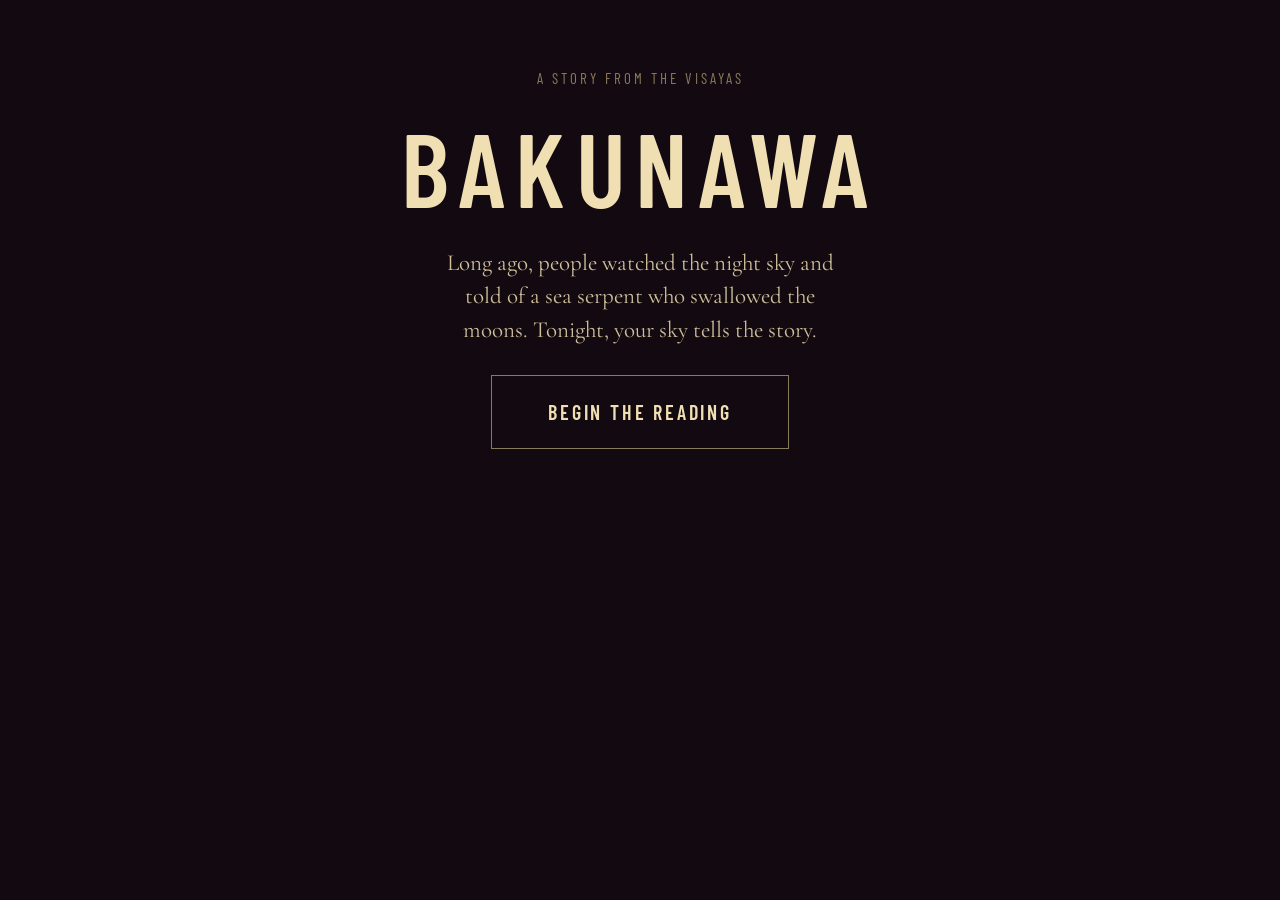
==== questions.html @ f709a923 "Initial files" ====
<!doctype html>
<html lang="en">
<head>
  <meta charset="utf-8">
  <meta name="viewport" content="width=device-width, initial-scale=1">
  <title>Bakunawa · Question screen</title>
  <link rel="preconnect" href="https://fonts.googleapis.com">
  <link rel="preconnect" href="https://fonts.gstatic.com" crossorigin>
  <link href="https://fonts.googleapis.com/css2?family=Barlow+Condensed:wght@500;600&family=Cormorant+Garamond:ital,wght@0,500;1,500&display=swap" rel="stylesheet">
  <link rel="stylesheet" href="styles.css">
</head>
<body>

  <!-- five little diamonds at the top, one per scene -->
  <div class="progress" id="progress" aria-hidden="true">
    <span></span><span></span><span></span><span></span><span></span>
  </div>

  <main>

    <!-- ============ INTRO ============ -->
    <section class="screen active" id="intro">
      <p class="eyebrow">A story from the Visayas</p>
      <h1 class="title">Bakunawa</h1>
      <p class="lede">Long ago, people watched the night sky and told of a sea serpent who swallowed the moons. Tonight, your sky tells the story.</p>
      <button class="btn btn-reading" id="begin">Begin the reading</button>
    </section>

    <!-- ============ SCENE 1: SEVEN MOONS ============ -->
    <section class="screen" id="scene1">
      <p class="eyebrow">Scene one · Seven moons</p>
      <h2 class="question">Look at the moon tonight. What shape is it?</h2>

      <div class="cards" data-key="moon">
        <button class="card" data-answer="full">
          <span class="gem"></span><span class="icon moon-full"></span><span class="label">Full &amp; bright</span>
        </button>
        <button class="card" data-answer="half">
          <span class="gem"></span><span class="icon moon-half"></span><span class="label">Half lit</span>
        </button>
        <button class="card" data-answer="crescent">
          <span class="gem"></span><span class="icon moon-crescent"></span><span class="label">A thin sliver</span>
        </button>
        <button class="card" data-answer="none">
          <span class="gem"></span><span class="icon moon-none"></span><span class="label">Can't see it</span>
        </button>
      </div>

      <div class="actions">
        <button class="btn btn-story continue" disabled>
          <i class="c tl"></i><i class="c tr"></i><i class="c bl"></i><i class="c br"></i>
          Continue your story
        </button>
      </div>
    </section>

    <!-- ============ SCENE 2: THE SERPENT RISES ============ -->
    <section class="screen" id="scene2">
      <p class="eyebrow">Scene two · The serpent rises</p>
      <h2 class="question">How bright is it outside right now?</h2>

      <div class="slider-box">
        <div class="sky-preview" id="skyPreview"></div>
        <p class="readout" id="brightWord">Drag to match</p>
        <input type="range" id="brightness" min="0" max="100" value="50" aria-label="How bright it is outside">
        <div class="ends"><span>Pitch dark</span><span>Bright as day</span></div>
      </div>

      <div class="actions">
        <button class="diamond back" aria-label="Back"><span>&larr;</span></button>
        <button class="btn btn-story continue" disabled>
          <i class="c tl"></i><i class="c tr"></i><i class="c bl"></i><i class="c br"></i>
          Continue your story
        </button>
      </div>
    </section>

    <!-- ============ SCENE 3: THE DARK COMES ============ -->
    <section class="screen" id="scene3">
      <p class="eyebrow">Scene three · The dark comes</p>
      <h2 class="question">Look around the moon. How many stars can you see?</h2>

      <div class="counter">
        <button class="diamond" id="minus" aria-label="One less star"><span>&minus;</span></button>
        <p class="count" id="count" aria-live="polite">0</p>
        <button class="diamond" id="plus" aria-label="One more star"><span>+</span></button>
      </div>
      <p class="star-row" id="starRow" aria-hidden="true"></p>
      <button class="text-link" id="noStars">I can't see any</button>

      <div class="actions">
        <button class="diamond back" aria-label="Back"><span>&larr;</span></button>
        <button class="btn btn-story continue" disabled>
          <i class="c tl"></i><i class="c tr"></i><i class="c bl"></i><i class="c br"></i>
          Continue your story
        </button>
      </div>
    </section>

    <!-- ============ SCENE 4: THE LAST MOON ============ -->
    <section class="screen" id="scene4">
      <p class="eyebrow">Scene four · The last moon</p>
      <h2 class="question">Make noise to scare him off!</h2>
      <p class="hint">Tap the pot, or clap and shout near the microphone.</p>

      <button class="btn btn-reading pot" id="pot">Bang the pot</button>

      <!-- these light up one by one as the village gets louder -->
      <div class="meter" id="meter" aria-hidden="true"></div>
      <p class="hint" id="noiseMsg">Keep going. The louder the village, the sooner he lets go.</p>

      <button class="text-link" id="micBtn">Use the microphone</button>

      <div class="actions">
        <button class="btn btn-story continue" disabled>
          <i class="c tl"></i><i class="c tr"></i><i class="c bl"></i><i class="c br"></i>
          Continue your story
        </button>
      </div>
    </section>

    <!-- ============ SCENE 5: THE BAMBOO ============ -->
    <section class="screen" id="scene5">
      <p class="eyebrow">Scene five · The bamboo</p>
      <h2 class="question">Look at the moon again. Can you see darker patches?</h2>

      <div class="cards" data-key="patches">
        <button class="card" data-answer="yes">
          <span class="gem"></span><span class="icon moon-patches"></span><span class="label">Yes, I can</span>
        </button>
        <button class="card" data-answer="unsure">
          <span class="gem"></span><span class="icon moon-unsure">?</span><span class="label">Not sure</span>
        </button>
        <button class="card" data-answer="cant">
          <span class="gem"></span><span class="icon moon-none"></span><span class="label">Can't see</span>
        </button>
      </div>

      <div class="actions">
        <button class="btn btn-story continue" disabled>
          <i class="c tl"></i><i class="c tr"></i><i class="c bl"></i><i class="c br"></i>
          Continue your story
        </button>
      </div>
    </section>

    <!-- ============ WATCH (between scenes) ============ -->
    <section class="screen" id="watch">
      <span class="pulse" aria-hidden="true"></span>
      <p class="eyebrow" id="watchEyebrow">Look up</p>
      <h2 class="question" id="watchTitle">Look up at the big screen.</h2>
      <p class="lede" id="watchText"></p>
      <button class="text-link next-link" id="watchNext">Continue <span>&rarr;</span></button>
    </section>

    <!-- ============ END ============ -->
    <section class="screen" id="end">
      <p class="eyebrow">The moon is home</p>
      <h2 class="title small">He's still out there, circling.</h2>
      <p class="lede">Look up tonight. The dark patches are Bathala's bamboo, keeping the last moon safe.</p>
      <button class="btn btn-reading" id="again">Begin again</button>
    </section>

  </main>

  <script src="script.js"></script>
</body>
</html>
---- styles.css ----
/* ============ COLOURS + FONTS ============ */
:root {
    --bg: #120a10;
    --line: #8a7a5c;
    --line-strong: #e8d3a2;
    --text: #f1dfb4;
    --display: "Barlow Condensed", "Arial Narrow", sans-serif;
    --serif: "Cormorant Garamond", Georgia, serif;
  }
  
  * { box-sizing: border-box; }
  
  body {
    margin: 0;
    min-height: 100vh;
    background: var(--bg);
    color: var(--text);
    font-family: var(--serif);
  }
  
  main {
    max-width: 760px;
    margin: 0 auto;
    padding: 40px 20px 60px;
  }
  
  button { font: inherit; color: inherit; }
  button:focus-visible { outline: 1px solid var(--line-strong); outline-offset: 4px; }
  
  /* ============ SCREENS ============ */
  .screen {
    display: none;
    flex-direction: column;
    align-items: center;
    text-align: center;
    gap: 28px;
  }
  .screen.active { display: flex; }
  
  /* ============ TEXT ============ */
  .eyebrow {
    margin: 0;
    font-family: var(--display);
    font-size: 15px;
    letter-spacing: 0.2em;
    text-transform: uppercase;
    color: var(--line);
  }
  .title {
    margin: 0;
    font-family: var(--display);
    font-weight: 600;
    font-size: clamp(56px, 12vw, 104px);
    letter-spacing: 0.1em;
    text-transform: uppercase;
    line-height: 1;
  }
  .title.small { font-size: clamp(34px, 6vw, 52px); letter-spacing: 0.06em; }
  .question {
    margin: 0;
    max-width: 22ch;
    text-wrap: balance;
    font-style: italic;
    font-size: clamp(32px, 5.5vw, 48px);
    line-height: 1.15;
  }
  .lede, .hint {
    margin: 0;
    max-width: 36ch;
    font-size: clamp(19px, 2.6vw, 23px);
    line-height: 1.45;
    opacity: 0.85;
  }
  .hint { font-size: 18px; opacity: 0.7; }
  
  /* ============ PROGRESS ============ */
  .progress {
    display: flex;
    justify-content: center;
    gap: 8px;
    padding-top: 28px;
    visibility: hidden;             /* hidden on the intro screen */
  }
  .progress.show { visibility: visible; }
  .progress span { width: 24px; height: 1px; background: var(--line); opacity: 0.5; }
  .progress span.done { opacity: 1; }
  .progress span.now  { height: 2px; background: var(--line-strong); opacity: 1; }
  
  /* ============ BUTTONS ============ */
  .btn {
    background: none;
    border: 1px solid var(--line);
    padding: 18px 44px;
    font-family: var(--display);
    font-weight: 600;
    font-size: 20px;
    letter-spacing: 0.14em;
    text-transform: uppercase;
    white-space: nowrap;
    cursor: pointer;
    transition: border-color 0.2s, opacity 0.2s;
  }
  .btn:hover:not(:disabled) { border-color: var(--line-strong); }
  .btn:disabled { opacity: 0.3; cursor: default; }
  
  .btn-story .c { display: none; }   /* old corner gems */
  .btn-reading { padding: 24px 56px; }
  
  /* arrow / plus / minus buttons */
  .diamond {
    width: 48px;
    height: 48px;
    flex: none;
    background: none;
    border: 1px solid var(--line);
    cursor: pointer;
    transition: border-color 0.2s;
  }
  .diamond span { display: block; font-family: var(--display); font-size: 22px; }
  .diamond:hover { border-color: var(--line-strong); }
  
  /* plain text link, e.g. "Continue →" */
  .text-link {
    background: none;
    border: none;
    padding: 8px 0;
    font-family: var(--display);
    font-weight: 600;
    font-size: 18px;
    letter-spacing: 0.16em;
    text-transform: uppercase;
    cursor: pointer;
  }
  .text-link span { margin-left: 8px; }
  .text-link:hover { text-decoration: underline; text-underline-offset: 6px; }
  
  .actions {
    display: flex;
    align-items: center;
    justify-content: center;
    gap: 40px;
    margin-top: 16px;
  }
  
  /* ============ PICK CARDS ============ */
  .cards {
    display: flex;
    flex-wrap: wrap;
    justify-content: center;
    gap: 16px;
  }
  .card {
    width: 150px;
    height: 168px;
    display: flex;
    flex-direction: column;
    align-items: center;
    justify-content: center;
    padding: 24px 10px 0;
    background: none;
    border: 1px solid var(--line);
    cursor: pointer;
    transition: border-color 0.2s, opacity 0.2s;
  }
  .card:hover { border-color: var(--line-strong); }
  .card .label {
    font-family: var(--display);
    font-weight: 600;
    font-size: 17px;
    letter-spacing: 0.1em;
    text-transform: uppercase;
    line-height: 1.2;
    min-height: 2.4em;          /* same height whether the label is 1 or 2 lines */
  }
  .card .gem { display: none; }
  
  .card.picked { border-color: var(--line-strong); outline: 1px solid var(--line-strong); outline-offset: 3px; }
  .cards.has-pick .card:not(.picked) { opacity: 0.5; }
  
  /* moon icons, drawn as simple outlines */
  .icon {
    width: 38px;
    height: 38px;
    margin-bottom: 22px;
    border: 1px solid var(--text);
    border-radius: 50%;
  }
  .moon-full     { background: var(--text); }
  .moon-half     { background: linear-gradient(90deg, transparent 50%, var(--text) 50%); }
  .moon-crescent { box-shadow: inset -8px 0 0 0 var(--text); }
  .moon-none     { border-style: dashed; border-color: var(--line); }
  .moon-patches  {
    background:
      radial-gradient(circle at 35% 40%, var(--text) 0 3px, transparent 4px),
      radial-gradient(circle at 62% 62%, var(--text) 0 4px, transparent 5px);
  }
  .moon-unsure {
    display: flex;
    align-items: center;
    justify-content: center;
    font-family: var(--display);
    font-size: 20px;
  }
  
  /* ============ BRIGHTNESS SLIDER ============ */
  .slider-box { width: 100%; max-width: 520px; }
  .sky-preview {
    --b: 0.5;                         /* set from script.js */
    height: 120px;
    margin-bottom: 18px;
    border: 1px solid var(--line);
    background: rgba(241, 223, 180, calc(var(--b) * 0.6));
  }
  .readout {
    margin: 0 0 10px;
    font-family: var(--display);
    font-weight: 600;
    font-size: 22px;
    letter-spacing: 0.14em;
    text-transform: uppercase;
  }
  .ends {
    display: flex;
    justify-content: space-between;
    font-family: var(--display);
    letter-spacing: 0.12em;
    text-transform: uppercase;
    font-size: 14px;
    color: var(--line);
  }
  input[type="range"] {
    -webkit-appearance: none;
    appearance: none;
    width: 100%;
    height: 40px;
    background: transparent;
    cursor: pointer;
  }
  input[type="range"]::-webkit-slider-runnable-track { height: 1px; background: var(--line); }
  input[type="range"]::-moz-range-track             { height: 1px; background: var(--line); }
  /* the handle is a short vertical line */
  input[type="range"]::-webkit-slider-thumb {
    -webkit-appearance: none;
    width: 2px;
    height: 24px;
    margin-top: -12px;
    border: none;
    background: var(--line-strong);
  }
  input[type="range"]::-moz-range-thumb {
    width: 2px;
    height: 24px;
    border: none;
    border-radius: 0;
    background: var(--line-strong);
  }
  input[type="range"]:focus-visible { outline: 1px solid var(--line-strong); outline-offset: 6px; }
  
  /* ============ STAR COUNTER ============ */
  .counter {
    display: flex;
    align-items: center;
    gap: 48px;
  }
  .count {
    margin: 0;
    min-width: 2.2ch;
    font-size: 110px;
    line-height: 1;
  }
  .star-row {
    margin: -10px 0 0;
    min-height: 28px;
    max-width: 420px;
    font-size: 20px;
    letter-spacing: 0.3em;
  }
  
  /* ============ NOISE ============ */
  .pot { padding: 36px 72px; font-size: 26px; }
  .pot.hit { border-color: var(--line-strong); }
  .meter {
    display: flex;
    align-items: flex-end;
    gap: 6px;
    height: 20px;
  }
  .meter span { width: 2px; height: 20px; background: var(--line); opacity: 0.4; }
  .meter span.lit { background: var(--line-strong); opacity: 1; }
  .text-link.listening { text-decoration: underline; text-underline-offset: 6px; }
  
  /* ============ WATCH SCREEN ============ */
  .pulse {
    width: 32px;
    height: 1px;
    margin-top: 40px;
    background: var(--line-strong);
    animation: breathe 3s ease-in-out infinite;
  }
  @keyframes breathe {
    50% { opacity: 0.2; }
  }
  .next-link { opacity: 0; pointer-events: none; transition: opacity 0.6s; }
  .next-link.show { opacity: 1; pointer-events: auto; }
  
  /* ============ SMALL SCREENS ============ */
  @media (max-width: 560px) {
    .card { width: 140px; height: 156px; }
    .btn { padding: 16px 26px; font-size: 18px; letter-spacing: 0.1em; }
    .pot { padding: 30px 48px; }
    .actions { gap: 28px; }
    .counter { gap: 28px; }
    .count { font-size: 84px; }
  }
  
  @media (prefers-reduced-motion: reduce) {
    .pulse { animation: none; }
  }
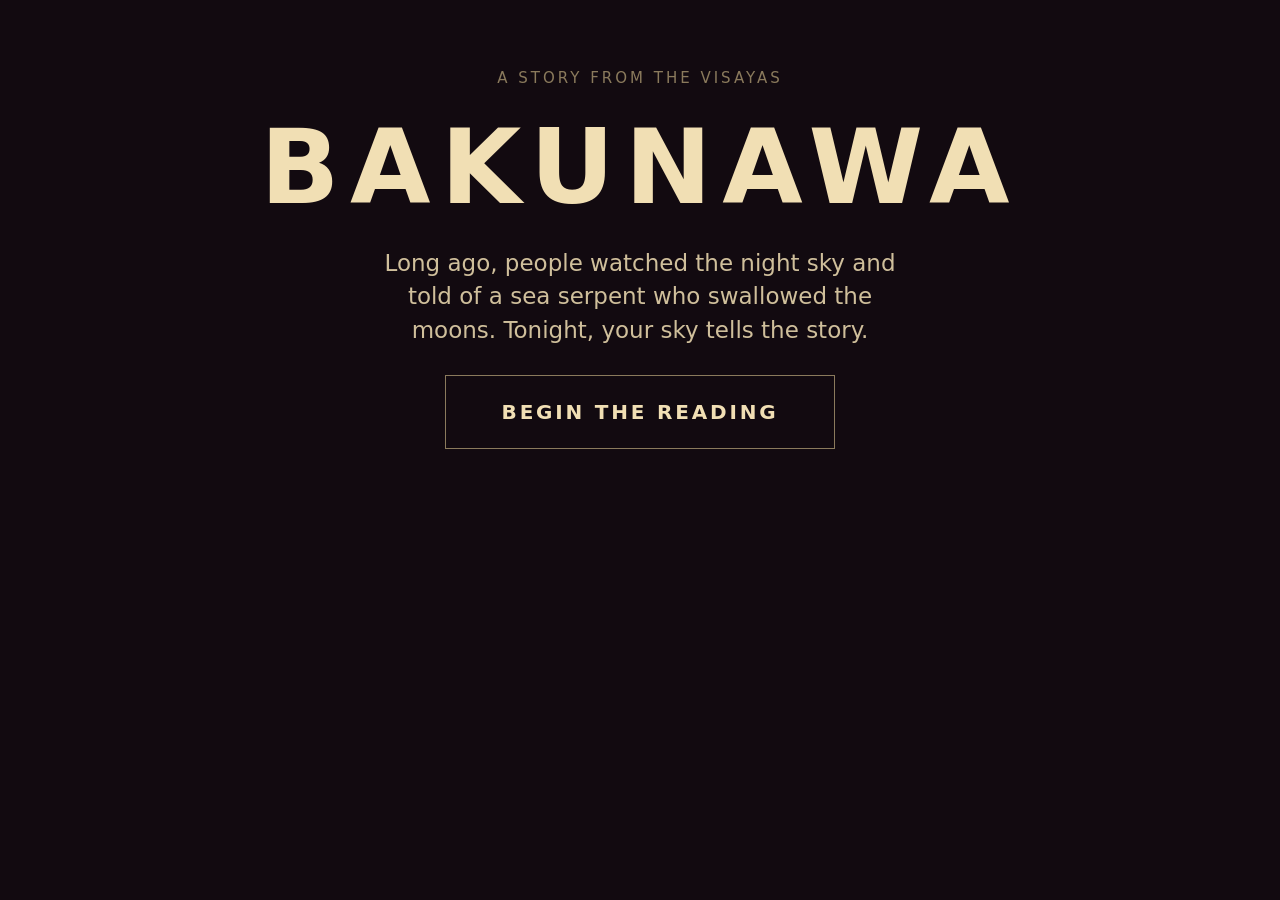
==== commit e288fba0: "update fonts" ====
--- a/questions.html
+++ b/questions.html
@@ -4,12 +4,12 @@
   <meta charset="utf-8">
   <meta name="viewport" content="width=device-width, initial-scale=1">
   <title>Bakunawa · Question screen</title>
-  <link rel="preconnect" href="https://fonts.googleapis.com">
-  <link rel="preconnect" href="https://fonts.gstatic.com" crossorigin>
-  <link href="https://fonts.googleapis.com/css2?family=Barlow+Condensed:wght@500;600&family=Cormorant+Garamond:ital,wght@0,500;1,500&display=swap" rel="stylesheet">
   <link rel="stylesheet" href="styles.css">
 </head>
 <body>
+
+  <!-- the whole screen: this is what flies up when you answer -->
+  <div class="app" id="app">
 
   <!-- five little diamonds at the top, one per scene -->
   <div class="progress" id="progress" aria-hidden="true">
@@ -163,6 +163,8 @@
 
   </main>
 
+  </div>
+
   <script src="script.js"></script>
 </body>
-</html>+</html>
--- a/styles.css
+++ b/styles.css
@@ -1,32 +1,50 @@
+/* ===================================================
+   Bakunawa: all the styles for both screens.
+     1. the question screen (index.html)
+     2. the story screen    (story.html, <body class="story">)
+     3. the glow            (shared by both)
+   =================================================== */
+
+
+/* ===================================================
+   1. QUESTION SCREEN
+   =================================================== */
+
 /* ============ COLOURS + FONTS ============ */
 :root {
     --bg: #120a10;
     --line: #8a7a5c;
     --line-strong: #e8d3a2;
     --text: #f1dfb4;
-    --display: "Barlow Condensed", "Arial Narrow", sans-serif;
-    --serif: "Cormorant Garamond", Georgia, serif;
-  }
-  
+    --display: system-ui, -apple-system, "Segoe UI", Roboto, Arial, sans-serif;
+    --serif: system-ui, -apple-system, "Segoe UI", Roboto, Arial, sans-serif;
+  }
+
   * { box-sizing: border-box; }
-  
+
   body {
     margin: 0;
     min-height: 100vh;
-    background: var(--bg);
+    background: #000;               /* only seen behind the page while it flies */
     color: var(--text);
     font-family: var(--serif);
   }
-  
+
+  /* the whole screen, so it can shrink into a card and fly away */
+  .app {
+    min-height: 100vh;
+    background: var(--bg);
+  }
+
   main {
     max-width: 760px;
     margin: 0 auto;
     padding: 40px 20px 60px;
   }
-  
+
   button { font: inherit; color: inherit; }
   button:focus-visible { outline: 1px solid var(--line-strong); outline-offset: 4px; }
-  
+
   /* ============ SCREENS ============ */
   .screen {
     display: none;
@@ -36,7 +54,7 @@
     gap: 28px;
   }
   .screen.active { display: flex; }
-  
+
   /* ============ TEXT ============ */
   .eyebrow {
     margin: 0;
@@ -72,7 +90,7 @@
     opacity: 0.85;
   }
   .hint { font-size: 18px; opacity: 0.7; }
-  
+
   /* ============ PROGRESS ============ */
   .progress {
     display: flex;
@@ -85,7 +103,7 @@
   .progress span { width: 24px; height: 1px; background: var(--line); opacity: 0.5; }
   .progress span.done { opacity: 1; }
   .progress span.now  { height: 2px; background: var(--line-strong); opacity: 1; }
-  
+
   /* ============ BUTTONS ============ */
   .btn {
     background: none;
@@ -102,10 +120,10 @@
   }
   .btn:hover:not(:disabled) { border-color: var(--line-strong); }
   .btn:disabled { opacity: 0.3; cursor: default; }
-  
+
   .btn-story .c { display: none; }   /* old corner gems */
   .btn-reading { padding: 24px 56px; }
-  
+
   /* arrow / plus / minus buttons */
   .diamond {
     width: 48px;
@@ -118,7 +136,7 @@
   }
   .diamond span { display: block; font-family: var(--display); font-size: 22px; }
   .diamond:hover { border-color: var(--line-strong); }
-  
+
   /* plain text link, e.g. "Continue →" */
   .text-link {
     background: none;
@@ -133,7 +151,7 @@
   }
   .text-link span { margin-left: 8px; }
   .text-link:hover { text-decoration: underline; text-underline-offset: 6px; }
-  
+
   .actions {
     display: flex;
     align-items: center;
@@ -141,7 +159,7 @@
     gap: 40px;
     margin-top: 16px;
   }
-  
+
   /* ============ PICK CARDS ============ */
   .cards {
     display: flex;
@@ -173,10 +191,10 @@
     min-height: 2.4em;          /* same height whether the label is 1 or 2 lines */
   }
   .card .gem { display: none; }
-  
+
   .card.picked { border-color: var(--line-strong); outline: 1px solid var(--line-strong); outline-offset: 3px; }
   .cards.has-pick .card:not(.picked) { opacity: 0.5; }
-  
+
   /* moon icons, drawn as simple outlines */
   .icon {
     width: 38px;
@@ -201,7 +219,7 @@
     font-family: var(--display);
     font-size: 20px;
   }
-  
+
   /* ============ BRIGHTNESS SLIDER ============ */
   .slider-box { width: 100%; max-width: 520px; }
   .sky-preview {
@@ -255,7 +273,7 @@
     background: var(--line-strong);
   }
   input[type="range"]:focus-visible { outline: 1px solid var(--line-strong); outline-offset: 6px; }
-  
+
   /* ============ STAR COUNTER ============ */
   .counter {
     display: flex;
@@ -275,7 +293,7 @@
     font-size: 20px;
     letter-spacing: 0.3em;
   }
-  
+
   /* ============ NOISE ============ */
   .pot { padding: 36px 72px; font-size: 26px; }
   .pot.hit { border-color: var(--line-strong); }
@@ -288,7 +306,7 @@
   .meter span { width: 2px; height: 20px; background: var(--line); opacity: 0.4; }
   .meter span.lit { background: var(--line-strong); opacity: 1; }
   .text-link.listening { text-decoration: underline; text-underline-offset: 6px; }
-  
+
   /* ============ WATCH SCREEN ============ */
   .pulse {
     width: 32px;
@@ -302,7 +320,7 @@
   }
   .next-link { opacity: 0; pointer-events: none; transition: opacity 0.6s; }
   .next-link.show { opacity: 1; pointer-events: auto; }
-  
+
   /* ============ SMALL SCREENS ============ */
   @media (max-width: 560px) {
     .card { width: 140px; height: 156px; }
@@ -312,8 +330,179 @@
     .counter { gap: 28px; }
     .count { font-size: 84px; }
   }
-  
+
   @media (prefers-reduced-motion: reduce) {
     .pulse { animation: none; }
   }
-  +
+
+/* ===================================================
+   2. STORY SCREEN
+   =================================================== */
+
+body.story {
+  height: 100vh;
+  background: #0d0b24;
+  overflow: hidden;
+}
+
+/* ============ THE BIG SCREEN ============ */
+.stage {
+  position: fixed;
+  inset: 0;
+  container-type: size;      /* lets the subtitle size itself from the screen height */
+  background: #14122e;
+}
+.stage svg {
+  position: absolute;
+  inset: 0;
+  width: 100%;
+  height: 100%;
+  display: block;
+}
+/* an old copy of the drawing that fades out when the style changes */
+.stage svg.ghost { pointer-events: none; transition: opacity 1s ease; }
+
+/* ============ SUBTITLES ============ */
+.subtitle {
+  position: absolute;
+  left: 50%;
+  bottom: 6%;
+  z-index: 2;
+  width: min(80%, 1100px);
+  margin: 0;
+  transform: translateX(-50%);
+  text-align: center;
+  font-family: "Cormorant Garamond", Georgia, serif;
+  font-size: max(16px, 5.2cqh);
+  line-height: 1.25;
+  color: #f3eadb;
+  text-shadow: 0 1px 3px rgba(0, 0, 0, 0.8);   /* just enough to read over the drawing */
+  text-wrap: balance;
+  pointer-events: none;
+  transition: opacity 0.5s ease;
+}
+.subtitle.out { opacity: 0; }
+
+/* ============ SOUND + FULL SCREEN BUTTONS ============ */
+.controls {
+  position: absolute;
+  top: 4%;
+  right: 1.6%;
+  z-index: 3;
+  display: flex;
+  gap: 6px;
+  transition: opacity 0.3s;
+}
+.controls.hide { opacity: 0; pointer-events: none; }
+.controls button {
+  padding: 6px 12px;
+  background: none;
+  border: 1px solid rgba(232, 211, 162, 0.5);
+  color: #e8d3a2;
+  font-family: "Barlow Condensed", sans-serif;
+  font-size: 15px;
+  letter-spacing: 0.1em;
+  text-transform: uppercase;
+  cursor: pointer;
+}
+
+/* when an answer arrives, the edge glow comes from glow.css */
+
+@media (prefers-reduced-motion: reduce) {
+  .subtitle, .controls, .stage svg.ghost { transition: none; }
+}
+
+
+/* ===================================================
+   3. THE GLOW
+   =================================================== */
+
+
+/* these two can be animated because the browser knows their type */
+@property --glow-r { syntax: "<percentage>"; inherits: false; initial-value: 0%; }
+@property --glow-a { syntax: "<angle>"; inherits: true; initial-value: 0deg; }
+
+.siri {
+  --glow-y: 100%;            /* where the sweep starts: 100% = bottom edge, 0% = top edge */
+  position: fixed;
+  inset: 0;
+  z-index: 50;
+  pointer-events: none;
+  opacity: 0;
+  /* a soft circle that grows out of the edge and uncovers the glow */
+  -webkit-mask-image: radial-gradient(var(--glow-r) var(--glow-r) at 50% var(--glow-y), #000 55%, transparent);
+          mask-image: radial-gradient(var(--glow-r) var(--glow-r) at 50% var(--glow-y), #000 55%, transparent);
+  /* going out: shrink back into the edge, then fade */
+  transition: --glow-r 1.1s cubic-bezier(0.4, 0, 0.2, 1), opacity 0.5s ease 0.6s;
+  animation: glow-spin 5s linear infinite;
+}
+.siri.on {
+  --glow-r: 220%;
+  opacity: 1;
+  transition: --glow-r 1.1s cubic-bezier(0.2, 0.7, 0.2, 1), opacity 0.25s ease;
+}
+/* stop animating while it's hidden */
+.siri.idle, .siri.idle .haze { animation-play-state: paused; }
+
+/* three copies of the same ring: thin and sharp, soft, and a wide haze */
+.siri-layer { position: absolute; inset: 0; }
+.siri-ring {
+  position: absolute;
+  inset: 0;
+  padding: var(--w);
+  background: conic-gradient(from var(--glow-a), #ef7d5e, #f6c47c, #3fb3a2, #5b82db, #7d55c6, #d873b4, #ef7d5e);
+  /* cut out the middle so only the border is left */
+  -webkit-mask: linear-gradient(#000 0 0) content-box, linear-gradient(#000 0 0);
+  -webkit-mask-composite: xor;
+          mask: linear-gradient(#000 0 0) content-box exclude, linear-gradient(#000 0 0);
+}
+.siri .sharp { --w: 3px; }
+.siri .soft  { --w: max(10px, 1.6vmin); filter: blur(max(8px, 1.2vmin)); }
+.siri .haze  {
+  --w: max(30px, 7vmin);
+  filter: blur(max(30px, 6vmin));
+  opacity: 0.95;
+  animation: glow-breathe 2.6s ease-in-out infinite;
+}
+
+@keyframes glow-spin    { to { --glow-a: 360deg; } }
+@keyframes glow-breathe { 50% { opacity: 0.55; } }
+
+/* on the story screen the purple sky washes the colours out, so the edges
+   go dark behind the band (like the black of the small screen) and the
+   band itself is thicker */
+body.story .siri::before {
+  content: "";
+  position: absolute;
+  inset: 0;
+  box-shadow: inset 0 0 10vmin 3vmin rgba(7, 6, 26, 0.85);
+}
+body.story .siri .sharp { --w: 6px; filter: blur(1px); }
+body.story .siri .soft  { --w: max(16px, 2.6vmin); filter: blur(max(6px, 0.8vmin)); }
+
+/* ============ STREAK OF LIGHT ============
+   flies up or down the middle of the screen (moved by glow.js) */
+.streak {
+  position: fixed;
+  left: 50%;
+  top: 0;
+  z-index: 51;
+  width: max(4px, 0.5vmin);
+  height: 35vh;
+  border-radius: 99px;
+  pointer-events: none;
+  filter: drop-shadow(0 0 10px #f6c47c);
+}
+.streak.up   { background: linear-gradient(to bottom, #fff, #f6c47c 15%, rgba(216, 115, 180, 0.5) 55%, transparent); }
+.streak.down { background: linear-gradient(to top,    #fff, #f6c47c 15%, rgba(216, 115, 180, 0.5) 55%, transparent); }
+
+@media (prefers-reduced-motion: reduce) {
+  .siri, .siri.on {
+    -webkit-mask-image: none;
+            mask-image: none;
+    transition: opacity 0.3s;
+    animation: none;
+  }
+  .siri .haze { animation: none; }
+}
